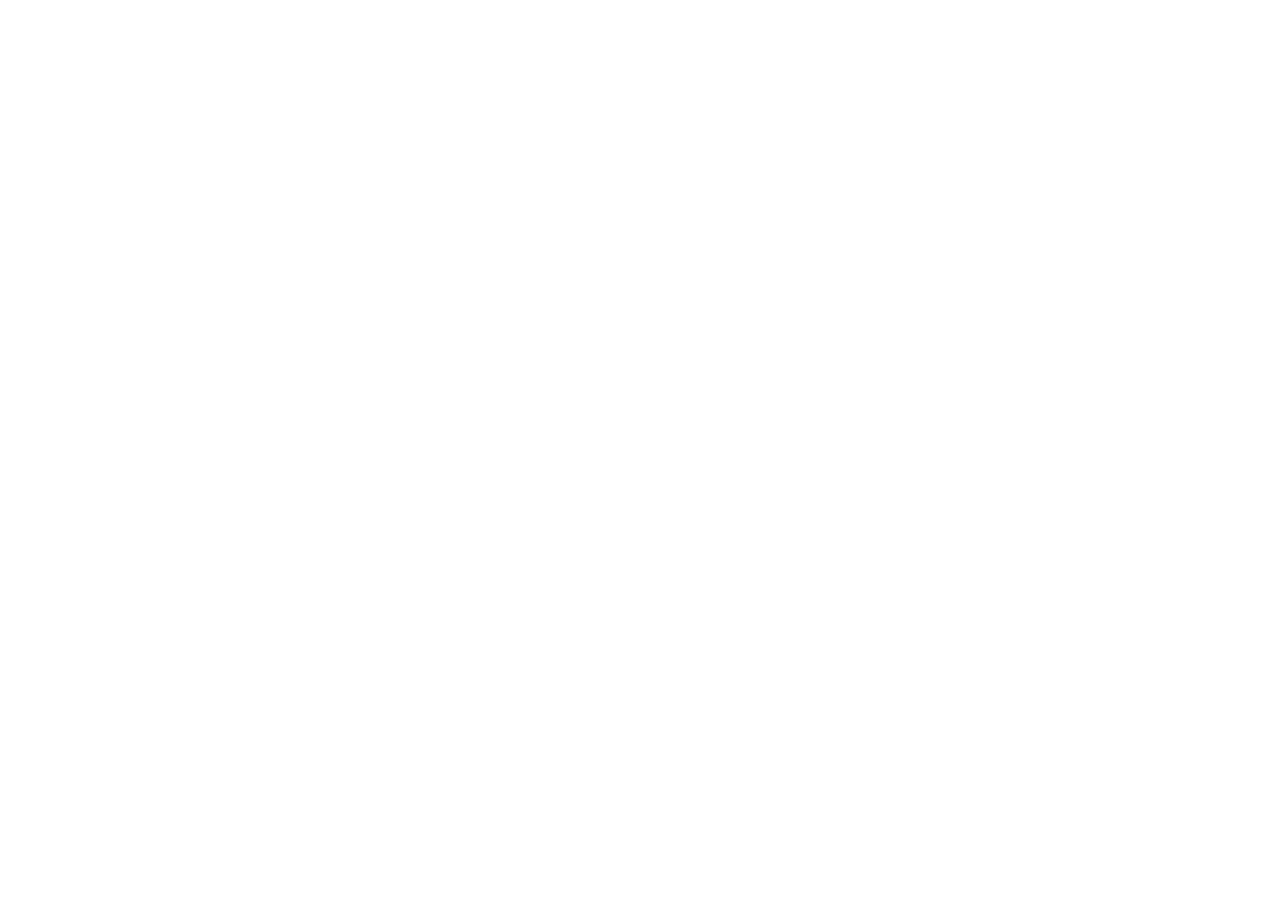
==== index.html @ 106d96c5 "added html file" ====
<!DOCTYPE html>
<html lang="en">
<head>
    <meta charset="UTF-8">
    <meta name="viewport" content="width=device-width, initial-scale=1.0">
    <title>Cloud Vandana</title>
</head>
<body>
    
</body>
</html>
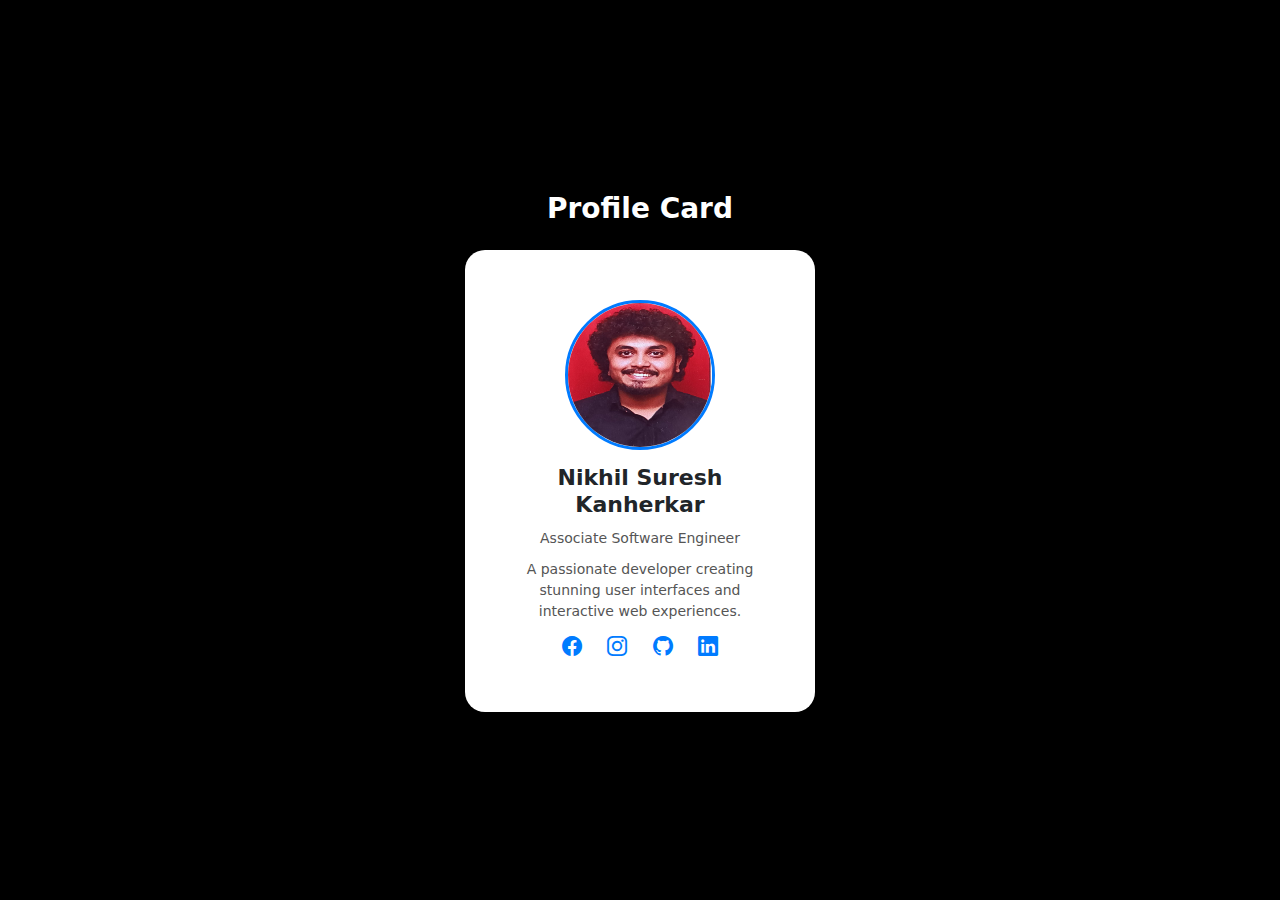
==== commit 684eb1c5: "Profile card aded" ====
--- a/index.html
+++ b/index.html
@@ -3,9 +3,31 @@
 <head>
     <meta charset="UTF-8">
     <meta name="viewport" content="width=device-width, initial-scale=1.0">
-    <title>Cloud Vandana</title>
+    <title>Responsive Profile Card</title>
+    <link href="https://cdn.jsdelivr.net/npm/bootstrap@5.3.0/dist/css/bootstrap.min.css" rel="stylesheet">
+    <link rel="stylesheet" href="https://cdn.jsdelivr.net/npm/bootstrap-icons/font/bootstrap-icons.css">
+    <link rel="stylesheet" href="./style.css">
+    <style>
+ 
+    </style>
 </head>
+
 <body>
-    
+    <div class="container">
+    <div class="title">Profile Card</div>
+    <div class="profile-card">
+        <img src="./assets/images/Profile.jpeg" alt="Profile Picture">
+        <h3>Nikhil Suresh Kanherkar</h3>
+        <p>Associate Software Engineer</p>
+        <p>A passionate developer creating stunning user interfaces and interactive web experiences.</p>
+        <div class="social-icons">
+            <a href="https://www.facebook.com/"><i class="bi bi-facebook"></i></a>
+            <a href="https://www.instagram.com/"><i class="bi bi-instagram"></i></a>
+            <a href="https://github.com/nikkan14/Cloud-Vandana"><i class="bi bi-github"></i></a>
+            <a href="https://www.linkedin.com/in/nikhil-kanherkar-294525223?utm_source=share&utm_campaign=share_via&utm_content=profile&utm_medium=android_app"><i class="bi bi-linkedin"></i></a>
+        </div>
+    </div>
+    </div>
+    <script src="https://cdn.jsdelivr.net/npm/bootstrap@5.3.0/dist/js/bootstrap.bundle.min.js"></script>
 </body>
-</html>+</html>
--- a/style.css
+++ b/style.css
@@ -0,0 +1,60 @@
+body {
+    display: flex;
+    justify-content: center;
+    align-items: center;
+    height: 100vh;
+    background-color: rgb(0, 0, 0);
+}
+.profile-card {
+    max-width: 350px;
+    background: #fff;
+    border-radius: 20px;
+    box-shadow: 0 8px 16px rgba(0, 0, 0, 0.2);
+    text-align: center;
+    padding: 50px;
+    transition: transform 0.3s ease-in-out, box-shadow 0.3s ease-in-out;
+}
+.profile-card:hover {
+    transform: scale(1.05);
+    box-shadow: 0 12px 24px rgba(222, 207, 6, 0.723);
+}
+.profile-card img {
+    width: 150px;
+    height: 150px;
+    border-radius: 50%;
+    border: 3px solid #007bff;
+}
+.profile-card h3 {
+    margin-top: 15px;
+    font-size: 22px;
+    font-weight: bold;
+}
+.profile-card p {
+    font-size: 14px;
+    color: #555;
+    margin: 10px 0;
+}
+.social-icons a {
+    margin: 0 10px;
+    font-size: 20px;
+    color: #007bff;
+    transition: color 0.3s;
+}
+.social-icons a:hover {
+    color: #040404;
+}
+
+.title {
+    color: white;
+    font-size: 28px;
+    font-weight: bold;
+    margin-bottom: 20px;
+}
+
+.container {
+    display: flex;
+    flex-direction: column;
+    justify-content: center;
+    align-items: center;
+    height: 100vh;
+}